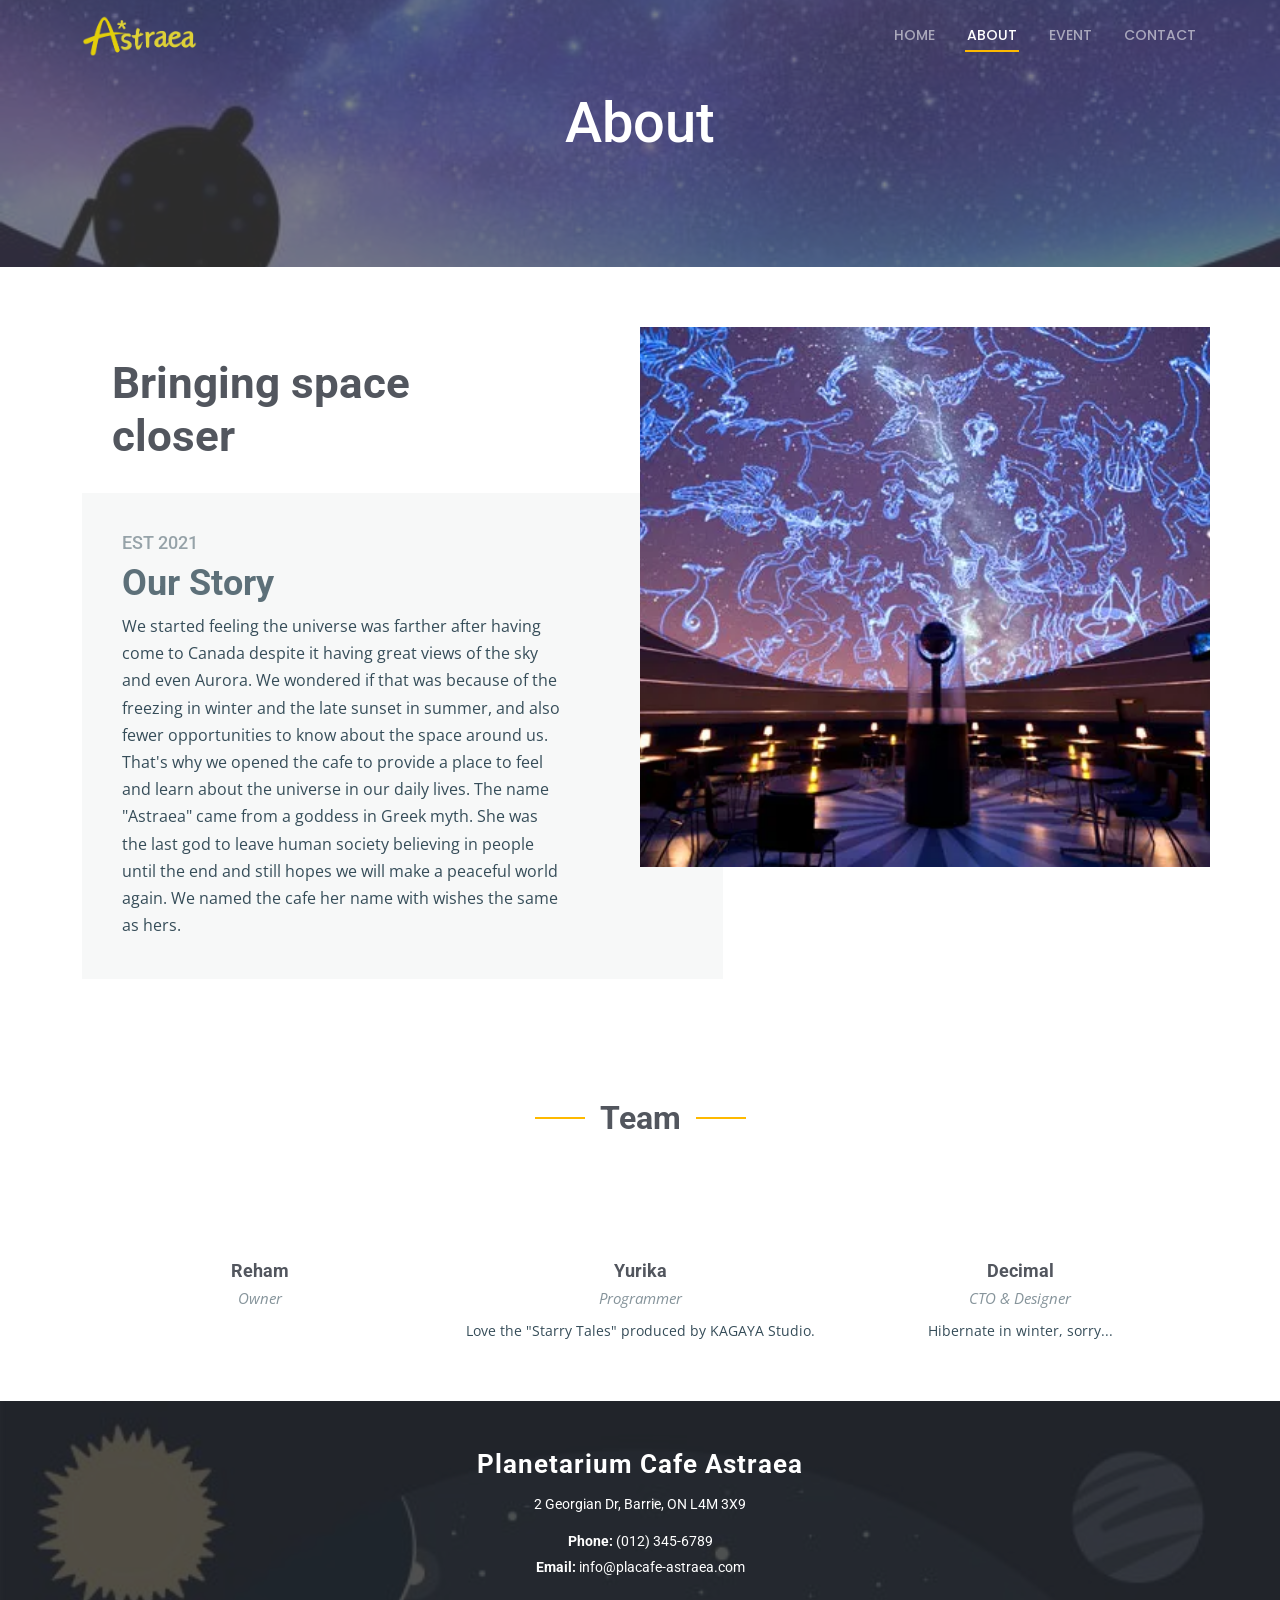
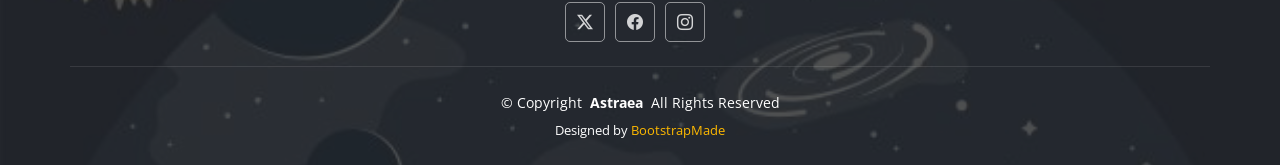
==== about.html @ 8d592ed2 "changed page structure" ====
<!DOCTYPE html>
<html lang="en">

<head>
  <meta charset="utf-8">
  <meta content="width=device-width, initial-scale=1.0" name="viewport">
  <title>About - UpConstruction Bootstrap Template</title>
  <meta content="Demo about page for Planetarium Cafe Astraea" name="description">
  <meta name="robots" content="noindex, nofollow">

  <!-- Favicons -->
  <link href="assets/img/favicon.png" rel="icon">
  <link href="assets/img/apple-touch-icon.png" rel="apple-touch-icon">

  <!-- Fonts -->
  <link href="https://fonts.googleapis.com" rel="preconnect">
  <link href="https://fonts.gstatic.com" rel="preconnect" crossorigin>
  <link
    href="https://fonts.googleapis.com/css2?family=Roboto:ital,wght@0,100;0,300;0,400;0,500;0,700;0,900;1,100;1,300;1,400;1,500;1,700;1,900&family=Open+Sans:ital,wght@0,300;0,400;0,500;0,600;0,700;0,800;1,300;1,400;1,500;1,600;1,700;1,800&family=Poppins:ital,wght@0,100;0,200;0,300;0,400;0,500;0,600;0,700;0,800;0,900;1,100;1,200;1,300;1,400;1,500;1,600;1,700;1,800;1,900&display=swap"
    rel="stylesheet">

  <!-- Vendor CSS Files -->
  <link href="assets/vendor/bootstrap/css/bootstrap.min.css" rel="stylesheet">
  <link href="assets/vendor/bootstrap-icons/bootstrap-icons.css" rel="stylesheet">
  <link href="assets/vendor/aos/aos.css" rel="stylesheet">
  <link href="assets/vendor/fontawesome-free/css/all.min.css" rel="stylesheet">
  <link href="assets/vendor/glightbox/css/glightbox.min.css" rel="stylesheet">
  <link href="assets/vendor/swiper/swiper-bundle.min.css" rel="stylesheet">

  <!-- Main CSS File -->
  <link href="assets/css/main.css" rel="stylesheet">

  <!-- =======================================================
  * Template Name: UpConstruction
  * Template URL: https://bootstrapmade.com/upconstruction-bootstrap-construction-website-template/
  * Updated: Jun 29 2024 with Bootstrap v5.3.3
  * Author: BootstrapMade.com
  * License: https://bootstrapmade.com/license/
  ======================================================== -->
</head>

<body class="about-page">

  <header id="header" class="header d-flex align-items-center fixed-top">
    <div class="container-fluid container-xl position-relative d-flex align-items-center justify-content-between">

      <a href="index.html" class="logo d-flex align-items-center">
        <img src="assets/img/logo-yellow.png" alt="logo">
      </a>

      <nav id="navmenu" class="navmenu">
        <ul>
          <li><a href="index.html">Home</a></li>
          <li><a href="about.html" class="active">About</a></li>
          <li><a href="event.html">Event</a></li>
          <li><a href="contact.html">Contact</a></li>
        </ul>
        <i class="mobile-nav-toggle d-xl-none bi bi-list"></i>
      </nav>

    </div>
  </header>

  <main class="main">

    <!-- Page Title -->
    <div class="page-title dark-background">
      <div class="container position-relative">
        <h1>About</h1>
      </div>
    </div><!-- End Page Title -->

    <!-- About Section -->
    <section id="about" class="about section">

      <div class="container">
        <div class="row position-relative">

          <div class="col-lg-6 about-img" data-aos="zoom-out" data-aos-delay="200"><img src="assets/img/about.png">
          </div>

          <div class="col-lg-7" data-aos="fade-up" data-aos-delay="100">
            <h2 class="inner-title ml-2">Bringing space closer</h2>
            <div class="our-story">
              <h4>Est 2021</h4>
              <h3>Our Story</h3>
              <p>We started feeling the universe was farther after having come to Canada despite it having great views
                of the sky and even Aurora. We wondered if that was because of the freezing in winter and the late
                sunset in summer, and also fewer opportunities to know about the space around us. That's why we opened
                the cafe to provide a place to feel and learn about the universe in our daily lives. The name "Astraea"
                came from a goddess in Greek myth. She was the last god to leave human society believing in people until
                the end and still hopes we will make a peaceful world again. We named the cafe her name with wishes the
                same as hers.</p>
            </div>
          </div>
        </div>
      </div>
    </section><!-- /About Section -->

    <!-- Team Section -->
    <section id="team" class="team section">

      <!-- Section Title -->
      <div class="container section-title" data-aos="fade-up">
        <h2>Team</h2>
      </div><!-- End Section Title -->

      <div class="container">

        <div class="row gy-5">

          <div class="col-lg-4 col-md-6 member" data-aos="fade-up" data-aos-delay="100">
            <div class="member-img">
              <img src="assets/img/team/member1.jpg" class="img-fluid" alt="">
              <div class="social">
                <a href="#"><i class="bi bi-twitter-x"></i></a>
                <a href="#"><i class="bi bi-facebook"></i></a>
                <a href="#"><i class="bi bi-instagram"></i></a>
                <a href="#"><i class="bi bi-linkedin"></i></a>
              </div>
            </div>
            <div class="member-info text-center">
              <h4>Reham</h4>
              <span>Owner</span>
              <p></p>
            </div>
          </div><!-- End Team Member -->

          <div class="col-lg-4 col-md-6 member" data-aos="fade-up" data-aos-delay="200">
            <div class="member-img">
              <img src="assets/img/team/member2.png" class="img-fluid" alt="">
              <div class="social">
                <a href="#"><i class="bi bi-twitter-x"></i></a>
                <a href="#"><i class="bi bi-facebook"></i></a>
                <a href="#"><i class="bi bi-instagram"></i></a>
                <a href="#"><i class="bi bi-linkedin"></i></a>
              </div>
            </div>
            <div class="member-info text-center">
              <h4>Yurika</h4>
              <span>Programmer</span>
              <p>Love the "Starry Tales" produced by KAGAYA Studio.</p>
            </div>
          </div><!-- End Team Member -->

          <div class="col-lg-4 col-md-6 member" data-aos="fade-up" data-aos-delay="300">
            <div class="member-img">
              <img src="assets/img/team/member3.jpg" class="img-fluid" alt="">
              <div class="social">
                <a href="#"><i class="bi bi-twitter-x"></i></a>
                <a href="#"><i class="bi bi-facebook"></i></a>
                <a href="#"><i class="bi bi-instagram"></i></a>
                <a href="#"><i class="bi bi-linkedin"></i></a>
              </div>
            </div>
            <div class="member-info text-center">
              <h4>Decimal</h4>
              <span>CTO & Designer</span>
              <p>Hibernate in winter, sorry...</p>
            </div>
          </div><!-- End Team Member -->
        </div>

      </div>

    </section><!-- /Team Section -->

  </main>

  <footer id="footer" class="footer dark-background">

    <div class="container footer-top">
      <div class="gy-4">
        <div class="text-center footer-about">
          <a href="index.html" class="logo">
            <span class="sitename">Planetarium Cafe Astraea</span>
          </a>
          <div class="footer-contact pt-3">
            <p>2 Georgian Dr, Barrie, ON L4M 3X9</p>
            <p class="mt-3"><strong>Phone:</strong> <span>(012) 345-6789</span></p>
            <p><strong>Email:</strong> <span>info@placafe-astraea.com</span></p>
          </div>
          <div class="social-links d-flex justify-content-center mt-4">
            <a href="https://x.com/#" target="_blank"><i class="bi bi-twitter-x"></i></a>
            <a href="https://www.facebook.com/#" target="_blank"><i class="bi bi-facebook"></i></a>
            <a href="https://www.instagram.com//#" target="_blank"><i class="bi bi-instagram"></i></a>
          </div>
        </div>
      </div>
    </div>

    <div class="container copyright text-center mt-4">
      <p>© <span>Copyright</span> <strong class="px-1 sitename">Astraea</strong> <span>All Rights Reserved</span>
      </p>
      <div class="credits">
        <!-- All the links in the footer should remain intact. -->
        <!-- You can delete the links only if you've purchased the pro version. -->
        <!-- Licensing information: https://bootstrapmade.com/license/ -->
        <!-- Purchase the pro version with working PHP/AJAX contact form: [buy-url] -->
        Designed by <a href="https://bootstrapmade.com/">BootstrapMade</a>
      </div>
    </div>

  </footer>
  <!-- Scroll Top -->
  <a href="#" id="scroll-top" class="scroll-top d-flex align-items-center justify-content-center"><i
      class="bi bi-arrow-up-short"></i></a>

  <!-- Preloader -->
  <div id="preloader"></div>

  <!-- Vendor JS Files -->
  <script src="assets/vendor/bootstrap/js/bootstrap.bundle.min.js"></script>
  <script src="assets/vendor/php-email-form/validate.js"></script>
  <script src="assets/vendor/aos/aos.js"></script>
  <script src="assets/vendor/glightbox/js/glightbox.min.js"></script>
  <script src="assets/vendor/imagesloaded/imagesloaded.pkgd.min.js"></script>
  <script src="assets/vendor/isotope-layout/isotope.pkgd.min.js"></script>
  <script src="assets/vendor/swiper/swiper-bundle.min.js"></script>
  <script src="assets/vendor/purecounter/purecounter_vanilla.js"></script>

  <!-- Main JS File -->
  <script src="assets/js/main.js"></script>

</body>

</html>
---- assets/css/main.css ----
/**
* Template Name: UpConstruction
* Template URL: https://bootstrapmade.com/upconstruction-bootstrap-construction-website-template/
* Updated: Jun 29 2024 with Bootstrap v5.3.3
* Author: BootstrapMade.com
* License: https://bootstrapmade.com/license/
*/

/*--------------------------------------------------------------
# Font & Color Variables
# Help: https://bootstrapmade.com/color-system/
--------------------------------------------------------------*/
/* Fonts */
:root {
  --default-font: "Open Sans", system-ui, -apple-system, "Segoe UI", Roboto, "Helvetica Neue", Arial, "Noto Sans", "Liberation Sans", sans-serif, "Apple Color Emoji", "Segoe UI Emoji", "Segoe UI Symbol", "Noto Color Emoji";
  --heading-font: "Roboto", sans-serif;
  --nav-font: "Poppins", sans-serif;
}

/* Global Colors - The following color variables are used throughout the website. Updating them here will change the color scheme of the entire website */
:root {
  /* --background-color: #ffffff; */
  /* Background color for the entire website, including individual sections */
  --default-color: #364d59;
  /* Default color used for the majority of the text content across the entire website */
  --heading-color: #52565e;
  /* Color for headings, subheadings and title throughout the website */
  --accent-color: #feb900;
  /* Accent color that represents your brand on the website. It's used for buttons, links, and other elements that need to stand out */
  --surface-color: #ffffff;
  /* The surface color is used as a background of boxed elements within sections, such as cards, icon boxes, or other elements that require a visual separation from the global background. */
  --contrast-color: #ffffff;
  /* Contrast color for text, ensuring readability against backgrounds of accent, heading, or default colors. */
}

/* Nav Menu Colors - The following color variables are used specifically for the navigation menu. They are separate from the global colors to allow for more customization options */
:root {
  --nav-color: rgba(255, 255, 255, 0.55);
  /* The default color of the main navmenu links */
  --nav-hover-color: #ffffff;
  /* Applied to main navmenu links when they are hovered over or active */
  --nav-mobile-background-color: #ffffff;
  /* Used as the background color for mobile navigation menu */
  --nav-dropdown-background-color: #ffffff;
  /* Used as the background color for dropdown items that appear when hovering over primary navigation items */
  --nav-dropdown-color: #212529;
  /* Used for navigation links of the dropdown items in the navigation menu. */
  --nav-dropdown-hover-color: #feb900;
  /* Similar to --nav-hover-color, this color is applied to dropdown navigation links when they are hovered over. */
}

/* Color Presets - These classes override global colors when applied to any section or element, providing reuse of the sam color scheme. */

.light-background {
  --background-color: #f4f7f6;
  --surface-color: #ffffff;
}

.dark-background {
  --background-color: #252525;
  /* --background-color: #060606; */
  --default-color: #ffffff;
  --heading-color: #ffffff;
  --surface-color: #252525;
  --contrast-color: #ffffff;
}

/* Smooth scroll */
:root {
  scroll-behavior: smooth;
}

/*--------------------------------------------------------------
# General Styling & Shared Classes
--------------------------------------------------------------*/
body {
  color: var(--default-color);
  background-color: var(--background-color);
  font-family: var(--default-font);
}

a {
  color: var(--accent-color);
  text-decoration: none;
  transition: 0.3s;
}

a:hover {
  color: color-mix(in srgb, var(--accent-color), transparent 25%);
}

h1,
h2,
h3,
h4,
h5,
h6 {
  color: var(--heading-color);
  font-family: var(--heading-font);
}

/* PHP Email Form Messages
------------------------------*/
.php-email-form .error-message {
  display: none;
  background: #df1529;
  color: #ffffff;
  text-align: left;
  padding: 15px;
  margin-bottom: 24px;
  font-weight: 600;
}

.php-email-form .sent-message {
  display: none;
  color: #ffffff;
  background: #059652;
  text-align: center;
  padding: 15px;
  margin-bottom: 24px;
  font-weight: 600;
}

.php-email-form .loading {
  display: none;
  background: var(--surface-color);
  text-align: center;
  padding: 15px;
  margin-bottom: 24px;
}

.php-email-form .loading:before {
  content: "";
  display: inline-block;
  border-radius: 50%;
  width: 24px;
  height: 24px;
  margin: 0 10px -6px 0;
  border: 3px solid var(--accent-color);
  border-top-color: var(--surface-color);
  animation: php-email-form-loading 1s linear infinite;
}

@keyframes php-email-form-loading {
  0% {
    transform: rotate(0deg);
  }

  100% {
    transform: rotate(360deg);
  }
}

/*--------------------------------------------------------------
# Global Header
--------------------------------------------------------------*/
.header {
  --background-color: rgba(255, 255, 255, 0);
  --default-color: #ffffff;
  --heading-color: #ffffff;
  color: var(--default-color);
  background-color: var(--background-color);
  padding: 10px 0;
  transition: all 0.5s;
  z-index: 997;
}

.header .logo img {
  max-height: 42px;
  margin-right: 8px;
}

.scrolled .header {
  box-shadow: 0px 0 18px rgba(0, 0, 0, 0.1);
}

/* Global Header on Scroll
------------------------------*/
.scrolled .header .logo {}

.scrolled .header {
  --background-color: rgba(255, 255, 255, 0.95);
  --heading-color: #3c3c3c;
  --nav-color: #3c3c3c;
  --nav-hover-color: #3c3c3c;
}
/*--------------------------------------------------------------
# Navigation Menu
--------------------------------------------------------------*/
/* Desktop Navigation */
@media (min-width: 1200px) {
  .navmenu {
    padding: 0;
  }

  .navmenu ul {
    margin: 0;
    padding: 0;
    display: flex;
    list-style: none;
    align-items: center;
  }

  .navmenu li {
    position: relative;
  }

  .navmenu>ul>li {
    white-space: nowrap;
    padding: 15px 14px;
  }

  .navmenu>ul>li:last-child {
    padding-right: 0;
  }

  .navmenu a,
  .navmenu a:focus {
    color: var(--nav-color);
    font-size: 14px;
    padding: 0 2px;
    font-family: var(--nav-font);
    font-weight: 500;
    display: flex;
    align-items: center;
    justify-content: space-between;
    white-space: nowrap;
    transition: 0.3s;
    position: relative;
    text-transform: uppercase;
  }

  .navmenu a i,
  .navmenu a:focus i {
    font-size: 12px;
    line-height: 0;
    margin-left: 5px;
    transition: 0.3s;
  }

  .navmenu>ul>li>a:before {
    content: "";
    position: absolute;
    height: 2px;
    bottom: -6px;
    left: 0;
    background-color: var(--accent-color);
    visibility: hidden;
    width: 0px;
    transition: all 0.3s ease-in-out 0s;
  }

  .navmenu a:hover:before,
  .navmenu li:hover>a:before,
  .navmenu .active:before {
    visibility: visible;
    width: 100%;
  }

  .navmenu li:hover>a,
  .navmenu .active,
  .navmenu .active:focus {
    color: var(--nav-hover-color);
  }

}

/* Mobile Navigation */
@media (max-width: 1199px) {
  .mobile-nav-toggle {
    color: var(--nav-color);
    font-size: 28px;
    line-height: 0;
    margin-right: 10px;
    cursor: pointer;
    transition: color 0.3s;
  }

  .navmenu {
    padding: 0;
    z-index: 9997;
  }

  .navmenu ul {
    display: none;
    position: absolute;
    inset: 60px 20px 20px 20px;
    padding: 10px 0;
    margin: 0;
    border-radius: 6px;
    background-color: var(--nav-mobile-background-color);
    border: 1px solid color-mix(in srgb, var(--default-color), transparent 90%);
    box-shadow: none;
    overflow-y: auto;
    transition: 0.3s;
    z-index: 9998;
  }

  .navmenu a,
  .navmenu a:focus {
    color: var(--nav-dropdown-color);
    padding: 10px 20px;
    font-family: var(--nav-font);
    font-size: 17px;
    font-weight: 500;
    display: flex;
    align-items: center;
    justify-content: space-between;
    white-space: nowrap;
    transition: 0.3s;
  }

  .navmenu a i,
  .navmenu a:focus i {
    font-size: 12px;
    line-height: 0;
    margin-left: 5px;
    width: 30px;
    height: 30px;
    display: flex;
    align-items: center;
    justify-content: center;
    border-radius: 50%;
    transition: 0.3s;
    background-color: color-mix(in srgb, var(--accent-color), transparent 90%);
  }

  .navmenu a i:hover,
  .navmenu a:focus i:hover {
    background-color: var(--accent-color);
    color: var(--contrast-color);
  }

  .navmenu a:hover,
  .navmenu .active,
  .navmenu .active:focus {
    color: var(--nav-dropdown-hover-color);
  }

  .navmenu .active i,
  .navmenu .active:focus i {
    background-color: var(--accent-color);
    color: var(--contrast-color);
    transform: rotate(180deg);
  }

  .mobile-nav-active {
    overflow: hidden;
  }

  .mobile-nav-active .mobile-nav-toggle {
    color: #fff;
    position: absolute;
    font-size: 32px;
    top: 15px;
    right: 15px;
    margin-right: 0;
    z-index: 9999;
  }

  .mobile-nav-active .navmenu {
    position: fixed;
    overflow: hidden;
    inset: 0;
    background: rgba(33, 37, 41, 0.8);
    transition: 0.3s;
  }

  .mobile-nav-active .navmenu>ul {
    display: block;
  }
}

/*--------------------------------------------------------------
# Global Footer
--------------------------------------------------------------*/
.footer {
  color: var(--default-color);
  background-color: var(--background-color);
  background: url("../img/footer-bg.jpg") top center no-repeat;
  background-size: cover;
  font-size: 14px;
  position: relative;
}

.footer .container {
  position: relative;
}

.footer:before {
  content: "";
  background: color-mix(in srgb, var(--background-color), transparent 20%);
  position: absolute;
  inset: 0;
}

.footer .footer-top {
  padding-top: 50px;
}

.footer .footer-about .logo {
  line-height: 1;
  margin-bottom: 25px;
}

.footer .footer-about .logo img {
  max-height: 40px;
  margin-right: 6px;
}

.footer .footer-about .logo span {
  color: var(--heading-color);
  font-family: var(--heading-font);
  font-size: 26px;
  font-weight: 700;
  letter-spacing: 1px;
}

.footer .footer-about p {
  font-size: 14px;
  font-family: var(--heading-font);
}

.footer .social-links a {
  display: flex;
  align-items: center;
  justify-content: center;
  width: 40px;
  height: 40px;
  border-radius: 5px;
  border: 1px solid color-mix(in srgb, var(--default-color), transparent 50%);
  font-size: 16px;
  color: color-mix(in srgb, var(--default-color), transparent 20%);
  margin-right: 10px;
  transition: 0.3s;
}

.footer .social-links a:hover {
  color: var(--accent-color);
  border-color: var(--accent-color);
}

.footer h4 {
  font-size: 16px;
  font-weight: bold;
  position: relative;
  padding-bottom: 12px;
}

.footer .footer-links {
  margin-bottom: 30px;
}

.footer .footer-links ul {
  list-style: none;
  padding: 0;
  margin: 0;
}

.footer .footer-links ul i {
  padding-right: 2px;
  font-size: 12px;
  line-height: 0;
}

.footer .footer-links ul li {
  padding: 10px 0;
  display: flex;
  align-items: center;
}

.footer .footer-links ul li:first-child {
  padding-top: 0;
}

.footer .footer-links ul a {
  color: color-mix(in srgb, var(--default-color), transparent 30%);
  display: inline-block;
  line-height: 1;
}

.footer .footer-links ul a:hover {
  color: var(--accent-color);
}

.footer .footer-contact p {
  margin-bottom: 5px;
}

.footer .copyright {
  padding-top: 25px;
  padding-bottom: 25px;
  border-top: 1px solid color-mix(in srgb, var(--default-color), transparent 90%);
}

.footer .copyright p {
  margin-bottom: 0;
}

.footer .credits {
  margin-top: 8px;
  font-size: 13px;
}

/*--------------------------------------------------------------
# Preloader
--------------------------------------------------------------*/
#preloader {
  position: fixed;
  inset: 0;
  z-index: 999999;
  overflow: hidden;
  background: var(--background-color);
  transition: all 0.6s ease-out;
}

#preloader:before {
  content: "";
  position: fixed;
  top: calc(50% - 30px);
  left: calc(50% - 30px);
  border: 6px solid #ffffff;
  border-color: var(--accent-color) transparent var(--accent-color) transparent;
  border-radius: 50%;
  width: 60px;
  height: 60px;
  animation: animate-preloader 1.5s linear infinite;
}

@keyframes animate-preloader {
  0% {
    transform: rotate(0deg);
  }

  100% {
    transform: rotate(360deg);
  }
}

/*--------------------------------------------------------------
# Scroll Top Button
--------------------------------------------------------------*/
.scroll-top {
  position: fixed;
  visibility: hidden;
  opacity: 0;
  right: 15px;
  bottom: 15px;
  z-index: 99999;
  background-color: var(--accent-color);
  width: 40px;
  height: 40px;
  border-radius: 4px;
  transition: all 0.4s;
}

.scroll-top i {
  font-size: 24px;
  color: var(--default-color);
  line-height: 0;
}

.scroll-top:hover {
  background-color: color-mix(in srgb, var(--accent-color), transparent 20%);
  color: var(--contrast-color);
}

.scroll-top.active {
  visibility: visible;
  opacity: 1;
}

/*--------------------------------------------------------------
# Disable aos animation delay on mobile devices
--------------------------------------------------------------*/
@media screen and (max-width: 768px) {
  [data-aos-delay] {
    transition-delay: 0 !important;
  }
}

/*--------------------------------------------------------------
# Global Page Titles & Breadcrumbs
--------------------------------------------------------------*/
.page-title {
  background-image: url(../img/page-title.jpeg);
  background-size: cover;
  background-position: center;
  background-repeat: no-repeat;
  padding: 90px 0 100px 0;
  text-align: center;
  position: relative;
  opacity: .9;
}

.page-title:before {
  content: "";
  background-color: color-mix(in srgb, var(--background-color), transparent 40%);
  position: absolute;
  inset: 0;
}

.page-title h1 {
  color: #fff;
  font-size: 56px;
  font-weight: 500;
  margin-bottom: 10px;
}

.page-title .breadcrumbs ol {
  display: flex;
  flex-wrap: wrap;
  list-style: none;
  justify-content: center;
  padding: 0;
  margin: 0;
  font-size: 16px;
  font-weight: 500;
}

.page-title .breadcrumbs ol li+li {
  padding-left: 10px;
}

.page-title .breadcrumbs ol li+li::before {
  content: "/";
  display: inline-block;
  padding-right: 10px;
  color: color-mix(in srgb, var(--default-color), transparent 20%);
}

/*--------------------------------------------------------------
# Global Sections
--------------------------------------------------------------*/
section,
.section {
  color: var(--default-color);
  background-color: var(--background-color);
  padding: 60px 0;
  scroll-margin-top: 92px;
  overflow: clip;
}

@media (max-width: 1199px) {

  section,
  .section {
    scroll-margin-top: 76px;
  }
}

/*--------------------------------------------------------------
# Global Section Titles
--------------------------------------------------------------*/
.section-title {
  text-align: center;
  padding-bottom: 60px;
  position: relative;
}

.section-title h2 {
  font-size: 32px;
  font-weight: 700;
  position: relative;
}

.section-title h2:before,
.section-title h2:after {
  content: "";
  width: 50px;
  height: 2px;
  background: var(--accent-color);
  display: inline-block;
}

.section-title h2:before {
  margin: 0 15px 10px 0;
}

.section-title h2:after {
  margin: 0 0 10px 15px;
}

.section-title p {
  margin-bottom: 0;
}

/*--------------------------------------------------------------
# Hero Section
--------------------------------------------------------------*/
.hero {
  width: 100%;
  min-height: 100vh;
  position: relative;
  padding: 0;
  display: flex;
  align-items: center;
  justify-content: center;
  overflow: hidden;
}

.hero .info {
  position: relative;
  inset: 0;
  z-index: 3;
  padding: 140px 0 60px 0;
}

@media (max-width: 768px),
(max-height: 480px) {
  .hero .info {
    padding: 100px 50px 60px 50px;
  }
}

.hero .info h2 {
  margin-bottom: 30px;
  padding-bottom: 30px;
  font-size: 56px;
  font-weight: 700;
  position: relative;
}

@media (max-width: 768px) {
  .hero .info h2 {
    font-size: 36px;
  }
}

.hero .info p {
  color: color-mix(in srgb, var(--default-color), transparent 20%);
  font-size: 18px;
}

.hero .info .btn-get-started {
  color: var(--contrast-color);
  font-family: var(--heading-font);
  font-weight: 500;
  font-size: 16px;
  letter-spacing: 1px;
  display: inline-block;
  padding: 12px 40px;
  border-radius: 50px;
  transition: 0.5s;
  margin: 10px;
  border: 2px solid var(--accent-color);
}

.hero .info .btn-get-started:hover {
  background: var(--accent-color);
}

.hero .carousel {
  inset: 0;
  position: absolute;
  overflow: hidden;
}

.hero .carousel-item {
  position: absolute;
  inset: 0;
  background-size: cover;
  background-position: center;
  background-repeat: no-repeat;
  overflow: hidden;
  transition-duration: 0.4s;
}

.hero .carousel-item img {
  position: absolute;
  inset: 0;
  display: block;
  width: 100%;
  height: 100%;
  object-fit: cover;
  z-index: 1;
}

.hero .carousel-item video {
  position: absolute;
  inset: 0;
  display: block;
  top: 50%;
  left: 50%;
  transform: translateX(-50%) translateY(-50%);
  min-width: 100%;
  min-height: 100%;
  z-index: 1;
}
.hero .carousel-item::before {
  content: "";
  background-color: color-mix(in srgb, var(--background-color), transparent 30%);
  position: absolute;
  inset: 0;
  z-index: 2;
}

.hero .carousel-control-prev {
  justify-content: start;
}

@media (min-width: 640px) {
  .hero .carousel-control-prev {
    padding-left: 15px;
  }
}

.hero .carousel-control-next {
  justify-content: end;
}

@media (min-width: 640px) {
  .hero .carousel-control-next {
    padding-right: 15px;
  }
}

.hero .carousel-control-next-icon,
.hero .carousel-control-prev-icon {
  background: none;
  font-size: 26px;
  line-height: 0;
  background: color-mix(in srgb, var(--default-color), transparent 80%);
  color: color-mix(in srgb, var(--default-color), transparent 40%);
  border-radius: 50px;
  width: 54px;
  height: 54px;
  display: flex;
  align-items: center;
  justify-content: center;
}

.hero .carousel-control-prev,
.hero .carousel-control-next {
  z-index: 3;
  transition: 0.3s;
}

.hero .carousel-control-prev:focus,
.hero .carousel-control-next:focus {
  opacity: 0.5;
}

.hero .carousel-control-prev:hover,
.hero .carousel-control-next:hover {
  opacity: 0.9;
}

/*--------------------------------------------------------------
# Get Started Section
--------------------------------------------------------------*/
.get-started .content {
  padding: 30px 0;
}

.get-started .content h3 {
  font-size: 36px;
  font-weight: 600;
  margin-bottom: 25px;
  padding-bottom: 25px;
  position: relative;
}

.get-started .content h3:after {
  content: "";
  position: absolute;
  display: block;
  width: 60px;
  height: 4px;
  background: var(--accent-color);
  left: 0;
  bottom: 0;
}

.get-started .content p {
  font-size: 14px;
}

.get-started .php-email-form {
  background: color-mix(in srgb, var(--default-color), transparent 97%);
  padding: 30px;
  height: 100%;
}

@media (max-width: 575px) {
  .get-started .php-email-form {
    padding: 20px;
  }
}

.get-started .php-email-form h3 {
  font-size: 14px;
  font-weight: 700;
  text-transform: uppercase;
  letter-spacing: 1px;
}

.get-started .php-email-form p {
  font-size: 14px;
  margin-bottom: 20px;
}

.get-started .php-email-form input[type=text],
.get-started .php-email-form input[type=email],
.get-started .php-email-form textarea {
  font-size: 14px;
  padding: 10px 15px;
  box-shadow: none;
  border-radius: 0;
  color: var(--default-color);
  background-color: color-mix(in srgb, var(--background-color), transparent 20%);
  border-color: color-mix(in srgb, var(--default-color), transparent 80%);
}

.get-started .php-email-form input[type=text]:focus,
.get-started .php-email-form input[type=email]:focus,
.get-started .php-email-form textarea:focus {
  border-color: var(--accent-color);
}

.get-started .php-email-form input[type=text]::placeholder,
.get-started .php-email-form input[type=email]::placeholder,
.get-started .php-email-form textarea::placeholder {
  color: color-mix(in srgb, var(--default-color), transparent 70%);
}

.get-started .php-email-form button[type=submit] {
  color: var(--contrast-color);
  background: var(--accent-color);
  border: 0;
  padding: 10px 30px;
  transition: 0.4s;
  border-radius: 4px;
}

.get-started .php-email-form button[type=submit]:hover {
  background: color-mix(in srgb, var(--accent-color), transparent 20%);
}

/*--------------------------------------------------------------
# What's new Section
--------------------------------------------------------------*/
.news .card li a:hover {
  text-decoration: underline;
}

/*--------------------------------------------------------------
# Services Section
--------------------------------------------------------------*/
.services .service-item {
  background-color: var(--surface-color);
  padding: 40px;
  box-shadow: 0px 0 30px rgba(0, 0, 0, 0.1);
  height: 100%;
}

.services .service-item .icon {
  width: 48px;
  height: 48px;
  position: relative;
  margin-bottom: 50px;
}

.services .service-item .icon i {
  color: var(--heading-color);
  font-size: 56px;
  transition: ease-in-out 0.3s;
  z-index: 2;
  position: relative;
}

.services .service-item .icon:before {
  position: absolute;
  content: "";
  height: 100%;
  width: 100%;
  background: color-mix(in srgb, var(--heading-color), transparent 95%);
  border-radius: 50px;
  z-index: 1;
  top: 10px;
  right: -20px;
  transition: 0.3s;
}

.services .service-item h3 {
  color: color-mix(in srgb, var(--heading-color), transparent 20%);
  font-weight: 700;
  margin: 0 0 20px 0;
  padding-bottom: 8px;
  font-size: 22px;
  position: relative;
  display: inline-block;
  border-bottom: 4px solid color-mix(in srgb, var(--heading-color), transparent 90%);
  transition: 0.3s;
}

.services .service-item p {
  line-height: 24px;
  font-size: 14px;
  margin-bottom: 0;
}

.services .service-item .readmore {
  margin-top: 15px;
  display: inline-block;
  color: color-mix(in srgb, var(--default-color), transparent 30%);
}

.services .service-item:hover .icon i {
  color: var(--heading-color);
}

.services .service-item:hover .icon:before {
  background: var(--accent-color);
}

.services .service-item:hover h3 {
  border-color: var(--accent-color);
  color: var(--heading-color);
}

.services .service-item:hover .readmore {
  color: var(--accent-color);
}

/*--------------------------------------------------------------
# Features Section
--------------------------------------------------------------*/
.features .nav-tabs {
  border: 0;
}

.features .nav-link {
  color: var(--heading-color);
  padding: 15px 0;
  transition: 0.3s;
  border-radius: 0;
  display: flex;
  align-items: center;
  justify-content: center;
  cursor: pointer;
  height: 100%;
  border: 0;
  border-bottom: 4px solid color-mix(in srgb, var(--default-color), transparent 90%);
}

.features .nav-link i {
  padding-right: 15px;
  font-size: 48px;
}

.features .nav-link h4 {
  font-size: 18px;
  font-weight: 600;
  margin: 0;
}

@media (max-width: 575px) {
  .features .nav-link h4 {
    font-size: 16px;
  }
}

.features .nav-link:hover {
  color: var(--accent-color);
  border-color: color-mix(in srgb, var(--default-color), transparent 80%);
}

.features .nav-link.active {
  background-color: var(--background-color);
  color: var(--accent-color);
  border-color: var(--accent-color);
}

.features .tab-content {
  margin-top: 30px;
}

.features .tab-pane h3 {
  color: var(--heading-color);
  font-weight: 700;
  font-size: 32px;
  position: relative;
  margin-bottom: 20px;
  padding-bottom: 20px;
}

.features .tab-pane h3:after {
  content: "";
  position: absolute;
  display: block;
  width: 60px;
  height: 3px;
  background: var(--accent-color);
  left: 0;
  bottom: 0;
}

.features .tab-pane ul {
  list-style: none;
  padding: 0;
}

.features .tab-pane ul li {
  padding-top: 10px;
}

.features .tab-pane ul i {
  font-size: 20px;
  padding-right: 4px;
  color: var(--accent-color);
}

.features .tab-pane p:last-child {
  margin-bottom: 0;
}

/*--------------------------------------------------------------
# products Section
--------------------------------------------------------------*/
.products .portfolio-filters {
  padding: 0;
  margin: 0 auto 20px auto;
  list-style: none;
  text-align: center;
}

.products .portfolio-filters li {
  cursor: pointer;
  display: inline-block;
  padding: 0;
  font-size: 18px;
  font-weight: 500;
  margin: 0 10px;
  line-height: 1;
  margin-bottom: 5px;
  transition: all 0.3s ease-in-out;
}

.products .portfolio-filters li:hover,
.products .portfolio-filters li.filter-active {
  color: var(--accent-color);
}

.products .portfolio-filters li:first-child {
  margin-left: 0;
}

.products .portfolio-filters li:last-child {
  margin-right: 0;
}

@media (max-width: 575px) {
  .products .portfolio-filters li {
    font-size: 14px;
    margin: 0 5px;
  }
}

.products .portfolio-content {
  position: relative;
  overflow: hidden;
}

.products .portfolio-content img {
  transition: 0.3s;
  border: #52565e 1px solid;
}

.products .portfolio-content .portfolio-info {
  opacity: 0;
  position: absolute;
  inset: 0;
  z-index: 3;
  transition: all ease-in-out 0.3s;
  background: rgba(0, 0, 0, 0.6);
  padding: 15px;
}

.products .portfolio-content .portfolio-info h4 {
  font-size: 14px;
  padding: 5px 10px;
  font-weight: 400;
  color: #ffffff;
  display: inline-block;
  background-color: var(--accent-color);
}

.products .portfolio-content .portfolio-info p {
  position: absolute;
  bottom: 10px;
  text-align: center;
  display: inline-block;
  left: 0;
  right: 0;
  font-size: 16px;
  font-weight: 600;
  color: rgba(255, 255, 255, 0.8);
}

.products .portfolio-content .portfolio-info .preview-link {
  position: absolute;
  top: 50%;
  left: 50%;
  transform: translate(-50%, -50%);
  font-size: 26px;
  color: #fff;
  transition: 0.3s;
  line-height: 1.2;
}

.products .portfolio-content:hover .portfolio-info {
  opacity: 1;
}

.products .portfolio-content:hover img {
  transform: scale(1.1);
}

/*--------------------------------------------------------------
# Testimonials Section
--------------------------------------------------------------*/
.testimonials .testimonial-wrap {
  padding-left: 50px;
}

.testimonials .testimonials-carousel,
.testimonials .testimonials-slider {
  overflow: hidden;
}

.testimonials .testimonial-item {
  background-color: var(--surface-color);
  box-shadow: 0px 2px 15px rgba(0, 0, 0, 0.1);
  box-sizing: content-box;
  padding: 30px 30px 30px 60px;
  margin: 30px 15px;
  min-height: 200px;
  position: relative;
}

.testimonials .testimonial-item .testimonial-img {
  width: 90px;
  border-radius: 10px;
  border: 6px solid var(--background-color);
  position: absolute;
  left: -45px;
}

.testimonials .testimonial-item h3 {
  font-size: 18px;
  font-weight: bold;
  margin: 10px 0 5px 0;
}

.testimonials .testimonial-item h4 {
  color: color-mix(in srgb, var(--default-color), transparent 50%);
  font-size: 14px;
  margin: 0;
}

.testimonials .testimonial-item .stars {
  margin: 10px 0;
}

.testimonials .testimonial-item .stars i {
  color: #ffc107;
  margin: 0 1px;
}

.testimonials .testimonial-item .quote-icon-left,
.testimonials .testimonial-item .quote-icon-right {
  color: color-mix(in srgb, var(--accent-color), transparent 60%);
  font-size: 26px;
  line-height: 0;
}

.testimonials .testimonial-item .quote-icon-left {
  display: inline-block;
  left: -5px;
  position: relative;
}

.testimonials .testimonial-item .quote-icon-right {
  display: inline-block;
  right: -5px;
  position: relative;
  top: 10px;
  transform: scale(-1, -1);
}

.testimonials .testimonial-item p {
  font-style: italic;
  margin: 15px auto 15px auto;
}

.testimonials .swiper-wrapper {
  height: auto;
}

.testimonials .swiper-pagination {
  margin-top: 20px;
  position: relative;
}

.testimonials .swiper-pagination .swiper-pagination-bullet {
  width: 12px;
  height: 12px;
  background-color: var(--background-color);
  opacity: 1;
  border: 1px solid var(--accent-color);
}

.testimonials .swiper-pagination .swiper-pagination-bullet-active {
  background-color: var(--accent-color);
}

@media (max-width: 767px) {
  .testimonials .testimonial-wrap {
    padding-left: 0;
  }

  .testimonials .testimonials-carousel,
  .testimonials .testimonials-slider {
    overflow: hidden;
  }

  .testimonials .testimonial-item {
    padding: 30px;
    margin: 15px;
  }

  .testimonials .testimonial-item .testimonial-img {
    position: static;
    left: auto;
  }
}

/*--------------------------------------------------------------
# Recent Blog Posts Section
--------------------------------------------------------------*/
.recent-blog-posts .post-item {
  background: var(--surface-color);
  box-shadow: 0px 2px 20px rgba(0, 0, 0, 0.1);
  transition: 0.3s;
}

.recent-blog-posts .post-item .post-img img {
  transition: 0.5s;
}

.recent-blog-posts .post-item .post-date {
  position: absolute;
  right: 0;
  bottom: 0;
  background-color: var(--accent-color);
  color: var(--contrast-color);
  text-transform: uppercase;
  font-size: 13px;
  padding: 6px 12px;
  font-weight: 500;
}

.recent-blog-posts .post-item .post-content {
  padding: 30px;
}

.recent-blog-posts .post-item .post-title {
  color: var(--heading-color);
  font-size: 20px;
  font-weight: 700;
  transition: 0.3s;
  margin-bottom: 15px;
}

.recent-blog-posts .post-item .meta i {
  font-size: 16px;
  color: var(--accent-color);
}

.recent-blog-posts .post-item .meta span {
  font-size: 15px;
  color: color-mix(in srgb, var(--default-color), transparent 50%);
}

.recent-blog-posts .post-item hr {
  color: color-mix(in srgb, var(--default-color), transparent 80%);
  margin: 20px 0;
}

.recent-blog-posts .post-item .readmore {
  display: flex;
  align-items: center;
  font-weight: 600;
  line-height: 1;
  transition: 0.3s;
  color: color-mix(in srgb, var(--default-color), transparent 40%);
}

.recent-blog-posts .post-item .readmore i {
  line-height: 0;
  margin-left: 6px;
  font-size: 16px;
}

.recent-blog-posts .post-item:hover .post-title,
.recent-blog-posts .post-item:hover .readmore {
  color: var(--accent-color);
}

.recent-blog-posts .post-item:hover .post-img img {
  transform: scale(1.1);
}

/*--------------------------------------------------------------
# About Section
--------------------------------------------------------------*/
.about .inner-title {
  font-size: 2.75rem;
  font-weight: 700;
  margin: 30px;
}

@media (min-width: 991px) {
  .about .inner-title {
    max-width: 65%;
  }
}

.about .our-story {
  padding: 40px;
  background-color: color-mix(in srgb, var(--default-color), transparent 96%);
}

@media (min-width: 991px) {
  .about .our-story {
    padding-right: 25%;
  }
}

.about .our-story h4 {
  text-transform: uppercase;
  font-size: 1.1rem;
  color: color-mix(in srgb, var(--default-color), transparent 50%);
}

.about .our-story h3 {
  font-size: 2.25rem;
  font-weight: 700;
  color: color-mix(in srgb, var(--default-color), transparent 20%);
}

.about .our-story p:last-child {
  margin-bottom: 0;
  line-height: 1.7em;
}

.about .about-img {
  min-height: 60vh;
  position: relative;
}

@media (min-width: 992px) {
  .about .about-img {
    position: absolute;
    top: 0;
    right: 0;
    /* min-height: 600px; */
  }
}

.about .about-img img {
  position: absolute;
  inset: 0;
  display: block;
  width: 100%;
  height: 100%;
  object-fit: cover;
  object-position: center;
  z-index: 1;
}

/*--------------------------------------------------------------
# Stats Counter Section
--------------------------------------------------------------*/
.stats-counter .stats-item {
  box-shadow: 0px 0 30px rgba(0, 0, 0, 0.1);
  padding: 30px;
}

.stats-counter .stats-item i {
  color: var(--accent-color);
  font-size: 42px;
  line-height: 0;
  margin-right: 20px;
}

.stats-counter .stats-item span {
  color: var(--heading-color);
  font-size: 36px;
  display: block;
  font-weight: 600;
}

.stats-counter .stats-item p {
  padding: 0;
  margin: 0;
  font-family: var(--heading-font);
  font-size: 16px;
}

/*--------------------------------------------------------------
# Alt Services 2 Section
--------------------------------------------------------------*/
.alt-services-2 .features-image {
  position: relative;
  min-height: 400px;
}

.alt-services-2 .features-image img {
  inset: 0;
  display: block;
  width: 100%;
  object-fit: cover;
  z-index: 1;
}

.alt-services-2 a:hover {
  text-decoration: underline;
}

.alt-services-2 .icon-box {
  margin-top: 30px;
}

.alt-services-2 .icon-box i {
  color: var(--accent-color);
  margin-right: 15px;
  font-size: 24px;
  line-height: 1.2;
}

.alt-services-2 .icon-box h4 {
  font-weight: 600;
  margin-bottom: 10px;
  font-size: 18px;
}

.alt-services-2 .icon-box p {
  line-height: 24px;
  font-size: 14px;
  margin-bottom: 0;
}

/*--------------------------------------------------------------
# Team Section
--------------------------------------------------------------*/
.team .member {
  position: relative;
}

.team .member .member-img {
  margin: 0 80px;
  border-radius: 50%;
  overflow: hidden;
  position: relative;
}

@media (max-width: 1024px) {
  .team .member .member-img {
    margin: 0 60px;
  }
}

.team .member .member-img img {
  position: relative;
  z-index: 1;
}

.team .member .member-img .social {
  position: absolute;
  inset: 0;
  background-color: rgba(0, 0, 0, 0.6);
  display: flex;
  justify-content: center;
  align-items: center;
  z-index: 2;
  padding-bottom: 20px;
  transition: 0.3s;
  visibility: hidden;
  opacity: 0;
}

.team .member .member-img .social a {
  transition: 0.3s;
  color: var(--contrast-color);
  font-size: 20px;
  margin: 0 8px;
}

.team .member .member-img .social a:hover {
  color: var(--accent-color);
}

.team .member .member-info {
  margin-top: 30px;
}

.team .member .member-info h4 {
  font-weight: 700;
  margin-bottom: 6px;
  font-size: 18px;
}

.team .member .member-info span {
  font-style: italic;
  display: block;
  font-size: 15px;
  color: color-mix(in srgb, var(--default-color), transparent 40%);
  margin-bottom: 10px;
}

.team .member .member-info p {
  margin-bottom: 0;
  font-size: 14px;
}

.team .member:hover .member-img .social {
  padding-bottom: 0;
  visibility: visible;
  opacity: 1;
}

/*--------------------------------------------------------------
# Features Cards Section
--------------------------------------------------------------*/
.features-cards h3 {
  font-size: 20px;
  font-weight: 700;
}

.features-cards p {
  font-size: 15px;
  color: color-mix(in srgb, var(--default-color), transparent 20%);
}

.features-cards ul li {
  display: flex;
  align-items: center;
  font-size: 14px;
  padding-top: 10px;
  color: color-mix(in srgb, var(--default-color), transparent 30%);
}

.features-cards ul li i {
  font-size: 16px;
  color: var(--accent-color);
  margin-right: 6px;
}

/*--------------------------------------------------------------
# Service Details Section
--------------------------------------------------------------*/
.service-details .services-list {
  background-color: var(--surface-color);
  padding: 10px 30px;
  border: 1px solid color-mix(in srgb, var(--default-color), transparent 90%);
  margin-bottom: 20px;
}

.service-details .services-list a {
  display: block;
  line-height: 1;
  padding: 8px 0 8px 15px;
  border-left: 3px solid color-mix(in srgb, var(--default-color), transparent 70%);
  margin: 20px 0;
  color: color-mix(in srgb, var(--default-color), transparent 20%);
  transition: 0.3s;
}

.service-details .services-list a.active {
  color: var(--heading-color);
  font-weight: 700;
  border-color: var(--accent-color);
}

.service-details .services-list a:hover {
  border-color: var(--accent-color);
}

.service-details .services-img {
  margin-bottom: 20px;
}

.service-details h3 {
  font-size: 26px;
  font-weight: 700;
}

.service-details h4 {
  font-size: 20px;
  font-weight: 700;
}

.service-details p {
  font-size: 15px;
}

.service-details ul {
  list-style: none;
  padding: 0;
  font-size: 15px;
}

.service-details ul li {
  padding: 5px 0;
  display: flex;
  align-items: center;
}

.service-details ul i {
  font-size: 20px;
  margin-right: 8px;
  color: var(--accent-color);
}

/*--------------------------------------------------------------
# Project Details Section
--------------------------------------------------------------*/
.project-details .portfolio-details-slider img {
  width: 100%;
}

.project-details .swiper-wrapper {
  height: auto;
}

.project-details .swiper-button-prev,
.project-details .swiper-button-next {
  width: 48px;
  height: 48px;
}

.project-details .swiper-button-prev:after,
.project-details .swiper-button-next:after {
  color: rgba(255, 255, 255, 0.8);
  background-color: rgba(0, 0, 0, 0.15);
  font-size: 24px;
  border-radius: 50%;
  width: 48px;
  height: 48px;
  display: flex;
  align-items: center;
  justify-content: center;
  transition: 0.3s;
}

.project-details .swiper-button-prev:hover:after,
.project-details .swiper-button-next:hover:after {
  background-color: rgba(0, 0, 0, 0.3);
}

@media (max-width: 575px) {

  .project-details .swiper-button-prev,
  .project-details .swiper-button-next {
    display: none;
  }
}

.project-details .swiper-pagination {
  margin-top: 20px;
  position: relative;
}

.project-details .swiper-pagination .swiper-pagination-bullet {
  width: 10px;
  height: 10px;
  background-color: color-mix(in srgb, var(--default-color), transparent 85%);
  opacity: 1;
}

.project-details .swiper-pagination .swiper-pagination-bullet-active {
  background-color: var(--accent-color);
}

.project-details .portfolio-info h3 {
  font-size: 22px;
  font-weight: 700;
  margin-bottom: 20px;
  padding-bottom: 20px;
  position: relative;
}

.project-details .portfolio-info h3:after {
  content: "";
  position: absolute;
  display: block;
  width: 50px;
  height: 3px;
  background: var(--accent-color);
  left: 0;
  bottom: 0;
}

.project-details .portfolio-info ul {
  list-style: none;
  padding: 0;
  font-size: 15px;
}

.project-details .portfolio-info ul li {
  display: flex;
  flex-direction: column;
  padding-bottom: 15px;
}

.project-details .portfolio-info ul strong {
  text-transform: uppercase;
  font-weight: 400;
  color: color-mix(in srgb, var(--default-color), transparent 50%);
  font-size: 14px;
}

.project-details .portfolio-info .btn-visit {
  padding: 8px 40px;
  background: var(--accent-color);
  color: var(--contrast-color);
  border-radius: 50px;
  transition: 0.3s;
}

.project-details .portfolio-info .btn-visit:hover {
  background: color-mix(in srgb, var(--accent-color), transparent 20%);
}

.project-details .portfolio-description h2 {
  font-size: 26px;
  font-weight: 700;
  margin-bottom: 20px;
}

.project-details .portfolio-description p {
  padding: 0;
}

.project-details .portfolio-description .testimonial-item {
  padding: 30px 30px 0 30px;
  position: relative;
  background: color-mix(in srgb, var(--default-color), transparent 97%);
  margin-bottom: 50px;
}

.project-details .portfolio-description .testimonial-item .testimonial-img {
  width: 90px;
  border-radius: 50px;
  border: 6px solid var(--background-color);
  float: left;
  margin: 0 10px 0 0;
}

.project-details .portfolio-description .testimonial-item h3 {
  font-size: 18px;
  font-weight: bold;
  margin: 15px 0 5px 0;
  padding-top: 20px;
}

.project-details .portfolio-description .testimonial-item h4 {
  font-size: 14px;
  color: #6c757d;
  margin: 0;
}

.project-details .portfolio-description .testimonial-item .quote-icon-left,
.project-details .portfolio-description .testimonial-item .quote-icon-right {
  color: color-mix(in srgb, var(--accent-color), transparent 50%);
  font-size: 26px;
  line-height: 0;
}

.project-details .portfolio-description .testimonial-item .quote-icon-left {
  display: inline-block;
  left: -5px;
  position: relative;
}

.project-details .portfolio-description .testimonial-item .quote-icon-right {
  display: inline-block;
  right: -5px;
  position: relative;
  top: 10px;
  transform: scale(-1, -1);
}

.project-details .portfolio-description .testimonial-item p {
  font-style: italic;
  margin: 0 0 15px 0 0 0;
  padding: 0;
}

/*--------------------------------------------------------------
# Blog Posts Section
--------------------------------------------------------------*/
.blog-posts article {
  background-color: var(--surface-color);
  box-shadow: 0px 2px 20px rgba(0, 0, 0, 0.1);
  transition: 0.3s;
}

.blog-posts .post-img img {
  transition: 0.5s;
  width: 100%;
}

.blog-posts .post-date {
  background-color: var(--accent-color);
  color: var(--contrast-color);
  position: absolute;
  right: 0;
  bottom: 0;
  text-transform: uppercase;
  font-size: 13px;
  padding: 6px 12px;
  font-weight: 500;
}

.blog-posts .post-content {
  padding: 30px;
}

.blog-posts .post-title {
  font-size: 20px;
  color: var(--heading-color);
  font-weight: 700;
  transition: 0.3s;
  margin-bottom: 15px;
}

.blog-posts .meta i {
  font-size: 16px;
  color: var(--accent-color);
}

.blog-posts .meta span {
  font-size: 15px;
  color: color-mix(in srgb, var(--default-color), transparent 40%);
}

.blog-posts p {
  margin-top: 20px;
}

.blog-posts hr {
  color: color-mix(in srgb, var(--default-color), transparent 60%);
  margin-bottom: 15px;
}

.blog-posts .readmore {
  display: flex;
  align-items: center;
  font-weight: 600;
  line-height: 1;
  transition: 0.3s;
  color: color-mix(in srgb, var(--heading-color), transparent 20%);
}

.blog-posts .readmore i {
  line-height: 0;
  margin-left: 6px;
  font-size: 16px;
}

.blog-posts article:hover .post-title,
.blog-posts article:hover .readmore {
  color: var(--accent-color);
}

.blog-posts article:hover .post-img img {
  transform: scale(1.1);
}

/*--------------------------------------------------------------
# Blog Pagination Section
--------------------------------------------------------------*/
.blog-pagination {
  padding-top: 0;
  color: color-mix(in srgb, var(--default-color), transparent 40%);
}

.blog-pagination ul {
  display: flex;
  padding: 0;
  margin: 0;
  list-style: none;
}

.blog-pagination li {
  margin: 0 5px;
  transition: 0.3s;
}

.blog-pagination li a {
  color: color-mix(in srgb, var(--default-color), transparent 40%);
  padding: 7px 16px;
  display: flex;
  align-items: center;
  justify-content: center;
}

.blog-pagination li a.active,
.blog-pagination li a:hover {
  background: var(--accent-color);
  color: var(--contrast-color);
}

.blog-pagination li a.active a,
.blog-pagination li a:hover a {
  color: var(--contrast-color);
}

/*--------------------------------------------------------------
# Contact Section
--------------------------------------------------------------*/
.contact .info-item {
  background-color: var(--surface-color);
  padding: 20px 0 30px 0;
  box-shadow: 0px 0px 20px rgba(0, 0, 0, 0.1);
}

.contact .info-item i {
  font-size: 20px;
  color: var(--accent-color);
  width: 56px;
  height: 56px;
  font-size: 24px;
  display: flex;
  justify-content: center;
  align-items: center;
  border-radius: 4px;
  transition: all 0.3s ease-in-out;
  border-radius: 50%;
  border: 2px dotted color-mix(in srgb, var(--accent-color), transparent 40%);
}

.contact .info-item h3 {
  font-size: 20px;
  font-size: 18px;
  font-weight: 700;
  margin: 10px 0;
}

.contact .info-item p {
  padding: 0;
  margin-bottom: 0;
  font-size: 14px;
}

.contact .php-email-form {
  background-color: var(--surface-color);
  height: 100%;
  padding: 30px;
  box-shadow: 0px 0px 20px rgba(0, 0, 0, 0.1);
}

@media (max-width: 575px) {
  .contact .php-email-form {
    padding: 20px;
  }
}

.contact .php-email-form input[type=text],
.contact .php-email-form input[type=email],
.contact .php-email-form textarea {
  font-size: 14px;
  padding: 10px 15px;
  box-shadow: none;
  border-radius: 0;
  color: var(--default-color);
  background-color: var(--surface-color);
  border-color: color-mix(in srgb, var(--default-color), transparent 80%);
}

.contact .php-email-form input[type=text]:focus,
.contact .php-email-form input[type=email]:focus,
.contact .php-email-form textarea:focus {
  border-color: var(--accent-color);
}

.contact .php-email-form input[type=text]::placeholder,
.contact .php-email-form input[type=email]::placeholder,
.contact .php-email-form textarea::placeholder {
  color: color-mix(in srgb, var(--default-color), transparent 70%);
}

.contact .php-email-form button[type=submit] {
  color: var(--contrast-color);
  background: var(--accent-color);
  border: 0;
  padding: 10px 30px;
  transition: 0.4s;
  border-radius: 50px;
}

.contact .php-email-form button[type=submit]:hover {
  background: color-mix(in srgb, var(--accent-color), transparent 20%);
}
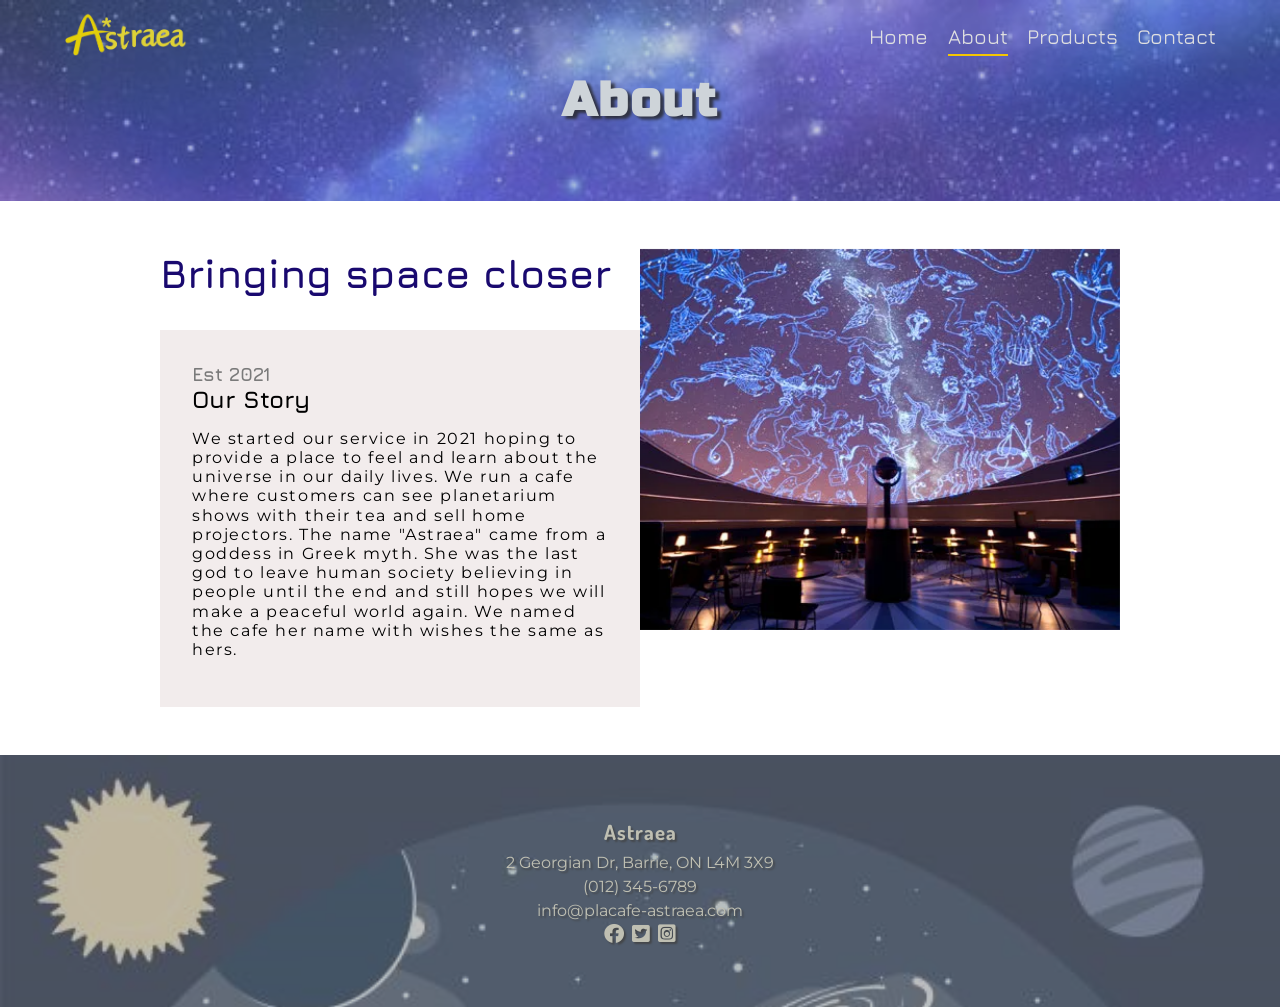
==== commit 98b0e91d: "Add project files" ====
--- a/about.html
+++ b/about.html
@@ -2,226 +2,111 @@
 <html lang="en">
 
 <head>
-  <meta charset="utf-8">
-  <meta content="width=device-width, initial-scale=1.0" name="viewport">
-  <title>About - UpConstruction Bootstrap Template</title>
-  <meta content="Demo about page for Planetarium Cafe Astraea" name="description">
-  <meta name="robots" content="noindex, nofollow">
-
-  <!-- Favicons -->
-  <link href="assets/img/favicon.png" rel="icon">
-  <link href="assets/img/apple-touch-icon.png" rel="apple-touch-icon">
-
-  <!-- Fonts -->
-  <link href="https://fonts.googleapis.com" rel="preconnect">
-  <link href="https://fonts.gstatic.com" rel="preconnect" crossorigin>
-  <link
-    href="https://fonts.googleapis.com/css2?family=Roboto:ital,wght@0,100;0,300;0,400;0,500;0,700;0,900;1,100;1,300;1,400;1,500;1,700;1,900&family=Open+Sans:ital,wght@0,300;0,400;0,500;0,600;0,700;0,800;1,300;1,400;1,500;1,600;1,700;1,800&family=Poppins:ital,wght@0,100;0,200;0,300;0,400;0,500;0,600;0,700;0,800;0,900;1,100;1,200;1,300;1,400;1,500;1,600;1,700;1,800;1,900&display=swap"
-    rel="stylesheet">
-
-  <!-- Vendor CSS Files -->
-  <link href="assets/vendor/bootstrap/css/bootstrap.min.css" rel="stylesheet">
-  <link href="assets/vendor/bootstrap-icons/bootstrap-icons.css" rel="stylesheet">
-  <link href="assets/vendor/aos/aos.css" rel="stylesheet">
-  <link href="assets/vendor/fontawesome-free/css/all.min.css" rel="stylesheet">
-  <link href="assets/vendor/glightbox/css/glightbox.min.css" rel="stylesheet">
-  <link href="assets/vendor/swiper/swiper-bundle.min.css" rel="stylesheet">
-
-  <!-- Main CSS File -->
-  <link href="assets/css/main.css" rel="stylesheet">
-
-  <!-- =======================================================
-  * Template Name: UpConstruction
-  * Template URL: https://bootstrapmade.com/upconstruction-bootstrap-construction-website-template/
-  * Updated: Jun 29 2024 with Bootstrap v5.3.3
-  * Author: BootstrapMade.com
-  * License: https://bootstrapmade.com/license/
-  ======================================================== -->
+    <meta charset="UTF-8">
+    <meta name="viewport" content="width=device-width, initial-scale=1.0">
+    <meta name="description" content="This is the about page HTML for the main project">
+    <meta name="robots" content="noindex, nofollow">
+    <!-- title -->
+    <title>Astraea - About</title>
+    <!-- fonts -->
+    <link rel="preconnect" href="https://fonts.googleapis.com">
+    <link rel="preconnect" href="https://fonts.gstatic.com" crossorigin>
+    <link
+        href="https://fonts.googleapis.com/css2?family=Dosis:wght@200..800&family=Jura:wght@300..700&family=Montserrat:ital,wght@0,100..900;1,100..900&family=Russo+One&display=swap"
+        rel="stylesheet">
+    <!-- css -->
+    <link rel="stylesheet" href="./css/style.css">
+    <!-- add icons -->
+    <link rel="stylesheet" href="./fontawesome/css/all.min.css">
+    <!-- js/jQuery -->
+    <script src="https://code.jquery.com/jquery-3.7.0.min.js"
+        integrity="sha256-2Pmvv0kuTBOenSvLm6bvfBSSHrUJ+3A7x6P5Ebd07/g=" crossorigin="anonymous"></script>
+    <script src="./js/script.js"></script>
 </head>
 
-<body class="about-page">
+<body class="subpage">
+    <header>
+        <div class="desktop-nav">
+            <!-- header logo -->
+            <a href="index.html" class="logo">
+                <img src="./image/logo-yellow.png" alt="logo">
+            </a>
+            <nav>
+                <menu>
+                    <li><a href="./index.html">Home</a></li>
+                    <li><a href="./about.html" class="active">About</a></li>
+                    <li><a href="#">Products</a>
+                        <ul class="dropdown">
+                            <li><a href="./products/orzorz.html"><span>&gt;</span>Orzorz Star</a></li>
+                            <li><a href="./products/sega.html"><span>&gt;</span>SEGA Homestar</a></li>
+                            <li><a href="./products/fulen.html"><span>&gt;</span>FULEN Star</a></li>
+                        </ul>
+                    </li>
+                    <li><a href="./contact.html">Contact</a></li>
+                </menu>
+                <i class="mobile-nav-toggle d-xl-none bi bi-list"></i>
+            </nav>
+        </div>
+        <div class="mobile-nav">
+            <input id="burger" type="checkbox">
+            <label for="burger">
+                <span></span>
+                <span></span>
+                <span></span>
+            </label>
+            <nav>
+                <div>
+                    <a href="index.html"><img src="./image/logo.png" alt="header logo"></a>
+                </div>
+                <menu>
+                    <li><a href="./index.html">Home</a></li>
+                    <li><a href="./about.html">About</a></li>
+                    <li><a href="./products/orzorz.html">Products(Orzorz Star)</a></li>
+                    <li><a href="./products/sega.html">Products(SEGA Homestar)</a></li>
+                    <li><a href="./products/fulen.html">Products(FULEN Star)</a></li>
+                    <li><a href="./contact.html">Contact</a></li>
+                </menu>
+            </nav>
+        </div>
+    </header>
+    <section class="masthead">
+        <h1>About</h1>
+    </section>
+    <main>
+        <section class="about">
+            <div>
+                <h2>Bringing space closer</h2>
+                <div class="fade-left">
+                    <h4>Est 2021</h4>
+                    <h3>Our Story</h3>
+                    <p>We started our service in 2021 hoping to provide a place to feel and learn about the universe in
+                        our daily lives. We run a cafe where customers can see planetarium shows with their tea and sell
+                        home projectors. The name "Astraea" came from a goddess in Greek myth. She was the last god to
+                        leave human society believing in people until the end and still hopes we will make a peaceful
+                        world again. We named the cafe her name with wishes the same as hers.</p>
+                </div>
+            </div>
+            <div>
+                <img src="./image/about.png" class="fade-up" alt="image of the cafe">
+            </div>
+        </section>
+    </main>
 
-  <header id="header" class="header d-flex align-items-center fixed-top">
-    <div class="container-fluid container-xl position-relative d-flex align-items-center justify-content-between">
-
-      <a href="index.html" class="logo d-flex align-items-center">
-        <img src="assets/img/logo-yellow.png" alt="logo">
-      </a>
-
-      <nav id="navmenu" class="navmenu">
-        <ul>
-          <li><a href="index.html">Home</a></li>
-          <li><a href="about.html" class="active">About</a></li>
-          <li><a href="event.html">Event</a></li>
-          <li><a href="contact.html">Contact</a></li>
-        </ul>
-        <i class="mobile-nav-toggle d-xl-none bi bi-list"></i>
-      </nav>
-
-    </div>
-  </header>
-
-  <main class="main">
-
-    <!-- Page Title -->
-    <div class="page-title dark-background">
-      <div class="container position-relative">
-        <h1>About</h1>
-      </div>
-    </div><!-- End Page Title -->
-
-    <!-- About Section -->
-    <section id="about" class="about section">
-
-      <div class="container">
-        <div class="row position-relative">
-
-          <div class="col-lg-6 about-img" data-aos="zoom-out" data-aos-delay="200"><img src="assets/img/about.png">
-          </div>
-
-          <div class="col-lg-7" data-aos="fade-up" data-aos-delay="100">
-            <h2 class="inner-title ml-2">Bringing space closer</h2>
-            <div class="our-story">
-              <h4>Est 2021</h4>
-              <h3>Our Story</h3>
-              <p>We started feeling the universe was farther after having come to Canada despite it having great views
-                of the sky and even Aurora. We wondered if that was because of the freezing in winter and the late
-                sunset in summer, and also fewer opportunities to know about the space around us. That's why we opened
-                the cafe to provide a place to feel and learn about the universe in our daily lives. The name "Astraea"
-                came from a goddess in Greek myth. She was the last god to leave human society believing in people until
-                the end and still hopes we will make a peaceful world again. We named the cafe her name with wishes the
-                same as hers.</p>
+    <footer>
+        <div>
+            <h3>Astraea</h3>
+            <p>2 Georgian Dr, Barrie, ON L4M 3X9</p>
+            <p>(012) 345-6789</p>
+            <p>info@placafe-astraea.com</p>
+            <div class="icons">
+                <ul>
+                    <li><a href="#"><i class="fa-brands fa-facebook fa-lg"></i></a></li>
+                    <li><a href="#"><i class="fa-brands fa-square-twitter fa-lg"></i></a></li>
+                    <li><a href="#"><i class="fa-brands fa-square-instagram fa-lg"></i></a></li>
+                </ul>
             </div>
-          </div>
         </div>
-      </div>
-    </section><!-- /About Section -->
-
-    <!-- Team Section -->
-    <section id="team" class="team section">
-
-      <!-- Section Title -->
-      <div class="container section-title" data-aos="fade-up">
-        <h2>Team</h2>
-      </div><!-- End Section Title -->
-
-      <div class="container">
-
-        <div class="row gy-5">
-
-          <div class="col-lg-4 col-md-6 member" data-aos="fade-up" data-aos-delay="100">
-            <div class="member-img">
-              <img src="assets/img/team/member1.jpg" class="img-fluid" alt="">
-              <div class="social">
-                <a href="#"><i class="bi bi-twitter-x"></i></a>
-                <a href="#"><i class="bi bi-facebook"></i></a>
-                <a href="#"><i class="bi bi-instagram"></i></a>
-                <a href="#"><i class="bi bi-linkedin"></i></a>
-              </div>
-            </div>
-            <div class="member-info text-center">
-              <h4>Reham</h4>
-              <span>Owner</span>
-              <p></p>
-            </div>
-          </div><!-- End Team Member -->
-
-          <div class="col-lg-4 col-md-6 member" data-aos="fade-up" data-aos-delay="200">
-            <div class="member-img">
-              <img src="assets/img/team/member2.png" class="img-fluid" alt="">
-              <div class="social">
-                <a href="#"><i class="bi bi-twitter-x"></i></a>
-                <a href="#"><i class="bi bi-facebook"></i></a>
-                <a href="#"><i class="bi bi-instagram"></i></a>
-                <a href="#"><i class="bi bi-linkedin"></i></a>
-              </div>
-            </div>
-            <div class="member-info text-center">
-              <h4>Yurika</h4>
-              <span>Programmer</span>
-              <p>Love the "Starry Tales" produced by KAGAYA Studio.</p>
-            </div>
-          </div><!-- End Team Member -->
-
-          <div class="col-lg-4 col-md-6 member" data-aos="fade-up" data-aos-delay="300">
-            <div class="member-img">
-              <img src="assets/img/team/member3.jpg" class="img-fluid" alt="">
-              <div class="social">
-                <a href="#"><i class="bi bi-twitter-x"></i></a>
-                <a href="#"><i class="bi bi-facebook"></i></a>
-                <a href="#"><i class="bi bi-instagram"></i></a>
-                <a href="#"><i class="bi bi-linkedin"></i></a>
-              </div>
-            </div>
-            <div class="member-info text-center">
-              <h4>Decimal</h4>
-              <span>CTO & Designer</span>
-              <p>Hibernate in winter, sorry...</p>
-            </div>
-          </div><!-- End Team Member -->
-        </div>
-
-      </div>
-
-    </section><!-- /Team Section -->
-
-  </main>
-
-  <footer id="footer" class="footer dark-background">
-
-    <div class="container footer-top">
-      <div class="gy-4">
-        <div class="text-center footer-about">
-          <a href="index.html" class="logo">
-            <span class="sitename">Planetarium Cafe Astraea</span>
-          </a>
-          <div class="footer-contact pt-3">
-            <p>2 Georgian Dr, Barrie, ON L4M 3X9</p>
-            <p class="mt-3"><strong>Phone:</strong> <span>(012) 345-6789</span></p>
-            <p><strong>Email:</strong> <span>info@placafe-astraea.com</span></p>
-          </div>
-          <div class="social-links d-flex justify-content-center mt-4">
-            <a href="https://x.com/#" target="_blank"><i class="bi bi-twitter-x"></i></a>
-            <a href="https://www.facebook.com/#" target="_blank"><i class="bi bi-facebook"></i></a>
-            <a href="https://www.instagram.com//#" target="_blank"><i class="bi bi-instagram"></i></a>
-          </div>
-        </div>
-      </div>
-    </div>
-
-    <div class="container copyright text-center mt-4">
-      <p>© <span>Copyright</span> <strong class="px-1 sitename">Astraea</strong> <span>All Rights Reserved</span>
-      </p>
-      <div class="credits">
-        <!-- All the links in the footer should remain intact. -->
-        <!-- You can delete the links only if you've purchased the pro version. -->
-        <!-- Licensing information: https://bootstrapmade.com/license/ -->
-        <!-- Purchase the pro version with working PHP/AJAX contact form: [buy-url] -->
-        Designed by <a href="https://bootstrapmade.com/">BootstrapMade</a>
-      </div>
-    </div>
-
-  </footer>
-  <!-- Scroll Top -->
-  <a href="#" id="scroll-top" class="scroll-top d-flex align-items-center justify-content-center"><i
-      class="bi bi-arrow-up-short"></i></a>
-
-  <!-- Preloader -->
-  <div id="preloader"></div>
-
-  <!-- Vendor JS Files -->
-  <script src="assets/vendor/bootstrap/js/bootstrap.bundle.min.js"></script>
-  <script src="assets/vendor/php-email-form/validate.js"></script>
-  <script src="assets/vendor/aos/aos.js"></script>
-  <script src="assets/vendor/glightbox/js/glightbox.min.js"></script>
-  <script src="assets/vendor/imagesloaded/imagesloaded.pkgd.min.js"></script>
-  <script src="assets/vendor/isotope-layout/isotope.pkgd.min.js"></script>
-  <script src="assets/vendor/swiper/swiper-bundle.min.js"></script>
-  <script src="assets/vendor/purecounter/purecounter_vanilla.js"></script>
-
-  <!-- Main JS File -->
-  <script src="assets/js/main.js"></script>
-
+    </footer>
 </body>
 
 </html>
--- a/css/style.css
+++ b/css/style.css
@@ -0,0 +1,936 @@
+/* 
+* common
+*/
+html {
+  scroll-behavior: smooth;
+}
+body {
+  margin: 0px;
+  position: relative;
+}
+
+h1 {
+  font-family: "Russo One", sans-serif;
+  font-weight: 700;
+  font-style: normal;
+}
+h2,
+h3,
+h4,
+h5,
+h6 {
+  font-family: "Jura", sans-serif;
+  font-style: normal;
+}
+h3 {
+  font-size: 1.5em;
+  font-weight: 700;
+}
+h4 {
+  font-size: 1.2em;
+  font-weight: 700;
+}
+p,
+li,
+a,
+label,
+input,
+textarea,
+button,
+div {
+  font-family: "Montserrat", sans-serif;
+  font-weight: 400;
+  font-style: normal;
+  text-decoration: none;
+}
+ul,
+menu {
+  list-style: none;
+  padding: 0;
+}
+
+/* 
+* header
+*/
+header {
+  position: fixed;
+  width: 100%;
+  z-index: 50;
+  font-family: "Jura", sans-serif;
+}
+header > div {
+  display: flex;
+  justify-content: space-between;
+  padding: 0.5em 4rem;
+  align-items: center;
+}
+
+header img {
+  height: 45px;
+}
+header .mobile-nav {
+  display: none;
+}
+header nav menu {
+  display: flex;
+  justify-content: space-between;
+}
+
+header nav menu li {
+  margin-right: 1.2em;
+  position: relative;
+}
+
+header nav menu li:last-child {
+  margin-right: 0;
+}
+
+header nav menu > li > a {
+  font-family: "Jura", sans-serif;
+  font-weight: 500;
+  color: #e0e0e0;
+  font-size: 1.3em;
+}
+
+header nav menu > li:hover > a {
+  color: #fff;
+  border-bottom: #f4c603 solid 2px;
+  padding-bottom: 5px;
+  transition: all 0.3s ease;
+}
+
+header nav menu > li:nth-child(3):hover > a {
+  border-bottom: 0;
+}
+
+header nav menu li a.active {
+  border-bottom: #f4c603 solid 2px;
+  padding-bottom: 5px;
+}
+
+/* dropdown menu */
+nav menu li .dropdown {
+  visibility: hidden;
+  opacity: 0;
+  position: absolute;
+  padding-left: 1em;
+  top: 10px;
+  left: 0;
+  display: none;
+  background: #f0f8ff;
+  transition: all 0.25s linear;
+  border-radius: 7px;
+  z-index: 10;
+}
+nav menu li:hover > .dropdown,
+nav menu li .dropdown:hover {
+  visibility: visible;
+  opacity: 1;
+  display: block;
+  min-width: 200px;
+  text-align: left;
+  padding-top: 1rem;
+}
+nav menu li .dropdown li {
+  clear: both;
+  width: 100%;
+  text-align: left;
+  margin-bottom: 1rem;
+  border-style: none;
+}
+
+header nav menu li .dropdown a {
+  transition: all 0.5s ease;
+  color: #1e1d1d;
+  font-size: 1em;
+}
+
+nav menu li .dropdown li a:hover {
+  color: #7a7a7a;
+  border-bottom: 2px solid #f4c603;
+  padding-bottom: 0.1em;
+  transition: all 0.3s ease;
+}
+
+header nav menu li .dropdown a span {
+  display: none;
+  opacity: 0;
+  color: #f4c603;
+  margin-right: 0.5em;
+}
+header nav menu li .dropdown a:hover span {
+  display: inline;
+  opacity: 1;
+  transition: all 0.5s ease;
+}
+
+/* scrolled */
+.scrolled header {
+  background-color: #f0f8ff;
+  transition: 1s;
+}
+
+.scrolled header nav menu li a {
+  color: #1e1d1d;
+}
+
+/* 
+** masthead
+*/
+.masthead {
+  position: relative;
+  overflow: hidden;
+  filter: contrast(70%);
+}
+
+.home .masthead {
+  background-size: cover;
+  height: 100vh;
+  display: flex;
+  flex-direction: column;
+  justify-content: center;
+  align-items: center;
+}
+
+/* video: 100% width and height to cover the entire window */
+.home .masthead video {
+  position: fixed;
+  right: 0;
+  bottom: 0;
+  min-width: 100%;
+  min-height: 100%;
+}
+
+.subpage .masthead {
+  background: url("../image/page-title.jpeg") no-repeat;
+  background-size: cover;
+  width: 100%;
+  height: auto;
+  padding: 2rem 0;
+}
+
+.masthead h1 {
+  font-size: 3em;
+  text-align: center;
+  color: #f0f8ff;
+  text-shadow: 4px 3px 3px rgba(0, 0, 0, 0.8);
+  letter-spacing: 2px;
+  z-index: 5;
+}
+
+/* 
+* main common
+*/
+main h2 {
+  font-size: 2.5em;
+  text-align: center;
+  margin-top: 0;
+}
+
+main section h2 {
+  color: #19096f;
+}
+
+/* 
+* home page
+*/
+.home main section > div {
+  display: grid;
+  grid-template-columns: repeat(3, 1fr);
+  padding: 0 4rem;
+}
+
+/* services section */
+main section.services {
+  padding: 3rem 5rem;
+}
+main section.services .service {
+  display: flex;
+  flex-direction: column-reverse;
+  text-align: center;
+  padding: 2rem;
+  align-self: flex-start;
+}
+
+main section.services .service > div.icon-box {
+  display: inline-block;
+  background-color: #f4c603;
+  width: 8em;
+  height: 8em;
+  border-radius: .8em;
+  /* border-radius: 50%; */
+  position: relative;
+  margin: 0 auto;
+  cursor: pointer;
+}
+
+main section.services .service > div i {
+  color: #f3f3f3;
+  position: absolute;
+  top: 50%;
+  left: 50%;
+}
+
+main section.services .service > div i.sev-icon {
+  font-size: 4em;
+  transform: translate(-50%, -50%);
+}
+
+main section.services .service > div i.focus {
+  display: none;
+  opacity: 0;
+  font-size: 2em;
+  transform: translate(-50%, -70%);
+}
+main section.services .service:nth-child(2) > div i.focus {
+  transform: translate(-50%, -100%);
+}
+
+main section.services .service > div span {
+  display: none;
+  opacity: 0;
+  color: #fff;
+  position: absolute;
+  bottom: 25%;
+  left: 15%;
+  font-size: 1.1em;
+}
+main section.services .service:nth-child(2) > div span {
+  bottom: 20%;
+  left: 20%;
+  font-size: 1em;
+
+}
+
+main section.services .service > div:hover i.sev-icon {
+  display: none;
+}
+
+main section.services .service > div:hover i.focus {
+  display: inline;
+  opacity: 1;
+  transition: all 0.3s ease-in;
+}
+main section.services .service > div:hover span {
+  display: inline;
+  opacity: 1;
+  transition: all 0.3s ease-in;
+}
+
+/* fade animation */
+.fade-up {
+  animation-name: fadeUp;
+  animation-duration: 0.5s;
+  animation-fill-mode: forwards;
+  opacity: 0;
+}
+@keyframes fadeUp {
+  0% {
+    opacity: 0;
+    transform: translateY(100px);
+  }
+
+  100% {
+    opacity: 1;
+    transform: translateY(0);
+  }
+}
+.fade-left {
+  animation-name: fadeLeft;
+  animation-duration: 0.5s;
+  animation-fill-mode: forwards;
+  opacity: 0;
+}
+@keyframes fadeLeft {
+  from {
+    opacity: 0;
+    transform: translateX(-100px);
+  }
+
+  to {
+    opacity: 1;
+    transform: translateX(0);
+  }
+}
+main section.services .service:nth-child(2).fade-up {
+  animation-duration: 1s;
+}
+main section.services .service:nth-child(3).fade-up {
+  animation-duration: 1.5s;
+}
+
+/* products section */
+main section.products {
+  background-color: #f3f3f3;
+  padding: 3rem 5rem;
+}
+
+/* cards */
+.card-row {
+  grid-gap: 3rem;
+  text-align: center;
+}
+.card-row > div {
+  border-radius: 8px;
+  color: #1e1d1d;
+  font-size: 1em;
+  box-shadow: 0 4px 15px rgba(0, 0, 0, 0.2);
+}
+
+.card-row > div > div {
+  width: 100%;
+  height: auto;
+  overflow: hidden;
+}
+
+.card-row img {
+  width: 100%;
+  margin: auto;
+  border-radius: 8px 8px 0 0;
+  border-bottom: 1px solid #1e1d1d;
+}
+
+.card-row div:hover img {
+  transform: scale(1.3);
+  opacity: 0.8;
+}
+
+.card-row div h3 {
+  margin-left: 2em;
+  margin-right: 2em;
+}
+
+.card-row div p:last-child {
+  bottom: 10%;
+}
+.card-row div p a {
+  font-size: 0.9em;
+  color: #f4c603;
+}
+
+.card-row div p a:hover {
+  font-size: 1em;
+  text-decoration: underline;
+}
+
+.card-row > div:nth-child(2).fade-up {
+  animation-duration: 1s;
+}
+.card-row > div:nth-child(3).fade-up {
+  animation-duration: 1.5s;
+}
+
+/* 
+* sub page common 
+*/
+.subpage main section h2 {
+  text-align: left;
+}
+/* 
+* about page
+*/
+.subpage main section.about {
+  width: 960px;
+  margin: 3rem auto;
+  display: grid;
+  grid-template-columns: 50% 50%;
+}
+.subpage main section.about > div:nth-child(1) {
+  display: flex;
+  flex-direction: column;
+}
+.subpage main section.about > div:nth-child(1) > div {
+  background-color: #f2ecec;
+  padding: 2rem;
+}
+
+.subpage main section.about h3,
+.subpage main section.about h4 {
+  margin: 0;
+}
+.subpage main section.about p {
+  line-height: 1.2em;
+  letter-spacing: 0.1em;
+}
+.subpage main section.about h4 {
+  color: #7a7a7a;
+}
+
+.subpage main section.about img {
+  width: 100%;
+}
+
+/* 
+* products page 
+*/
+.subpage main section.product {
+  display: flex;
+  padding-bottom: 0;
+  padding: 2rem;
+}
+.subpage main section.product > div:nth-child(1) {
+  order: 2;
+  animation-duration: 1s;
+}
+.subpage main section.product > div:nth-child(1) p.price {
+  font-size: 1.5em;
+  color: #d2af13;
+  font-weight: 500;
+}
+.subpage main section.product > div:nth-child(1) div.feature {
+  padding: 0.5rem 0 1rem;
+  border-top: 1px solid #ddd;
+  border-bottom: 1px solid #ddd;
+}
+.subpage main section.product > div:nth-child(1) div.feature > div {
+  display: flex;
+}
+.subpage main section.product p {
+  margin: 0.3em 0;
+}
+.subpage main section.product > div:nth-child(1) div.feature p:nth-child(1) {
+  font-weight: 600;
+  width: 200px;
+}
+.subpage main section.product > div:nth-child(1) i {
+  color: #df8627;
+  margin-right: 8px;
+}
+.subpage main section.product > div:nth-child(2) {
+  order: 1;
+  padding: 0 3rem;
+}
+.subpage main section.product > div:nth-child(2) img {
+  width: 100%;
+}
+.add-btn {
+  border-radius: 6px;
+  margin-top: 1.5rem;
+  padding: 0.5rem 1rem;
+  display: block;
+  letter-spacing: 0.05em;
+  background-color: #19096f;
+  color: #fff;
+  font-weight: 500;
+  cursor: pointer;
+  border: 2px solid #efefef;
+}
+.add-btn:hover {
+  opacity: 0.8;
+}
+.subpage main section.product + section {
+  padding: 2rem;
+  display: flex;
+  justify-content: space-between;
+}
+.subpage main section.product + section.right {
+  justify-content: end;
+}
+.subpage main section.product + section a {
+  padding-top: 0;
+  color: #19096f;
+  cursor: pointer;
+}
+.subpage main section.product + section a:hover {
+  opacity: 0.8;
+  text-decoration: underline;
+}
+
+/* 
+* contact page
+*/
+.subpage main section.contact {
+  padding: 2rem;
+}
+.contact-form {
+  margin-left: auto;
+  margin-right: auto;
+  max-width: 720px;
+}
+
+.form-item {
+  border-bottom: 1px solid #ddd;
+  padding-top: 1.5rem;
+  padding-bottom: 1.5rem;
+  width: 100%;
+  display: flex;
+  align-items: center;
+}
+.form-item input:nth-of-type(2) {
+  display: none;
+}
+.label {
+  width: 100%;
+  max-width: 248px;
+  letter-spacing: 0.05em;
+  font-weight: bold;
+  font-size: 1.1em;
+}
+.label.label-message {
+  margin-top: 8px;
+  margin-bottom: auto;
+}
+.form-base {
+  border: 1px solid #ddd;
+  border-radius: 6px;
+  margin-left: 2rem;
+  padding-left: 1em;
+  padding-right: 1em;
+  flex: 1;
+  width: 100%;
+  max-width: 410px;
+  background: #eaedf2;
+  font-size: 1.1em;
+}
+.form-input {
+  height: 45px;
+}
+.form-textarea {
+  padding-top: 0.5em;
+  height: 200px;
+}
+.form-btn {
+  border-radius: 6px;
+  margin-top: 2rem;
+  margin-left: auto;
+  margin-right: auto;
+  padding: 0.8rem 3rem;
+  display: block;
+  letter-spacing: 0.05em;
+  background-color: #f4c603;
+  color: #f3f3f3;
+  font-weight: bold;
+  font-size: 1.2em;
+  cursor: pointer;
+  border: 2px solid #e6e5e5;
+}
+.form-btn:hover {
+  opacity: 0.8;
+}
+
+/* 
+* footer
+*/
+footer {
+  color: #ffffe5;
+  background: url("../image/footer-bg.jpg") top center no-repeat;
+  background-size: cover;
+  padding: 4rem;
+  position: relative;
+  filter: contrast(50%);
+  text-shadow: 2px 2px 2px rgba(0, 0, 0, 0.8);
+}
+footer h3 {
+  font-size: 1.3em;
+  text-align: center;
+  margin: 0 0 0.5rem;
+  letter-spacing: 1px;
+  font-family: "Dosis", sans-serif;
+}
+
+footer p {
+  font-weight: 400;
+  margin: 0 0 0.3rem;
+  text-align: center;
+}
+
+footer .icons ul {
+  display: flex;
+  justify-content: center;
+  margin: 0;
+}
+
+footer .icons ul li {
+  margin-right: 0.5rem;
+}
+
+footer .icons ul li:last-child {
+  margin-right: 0;
+}
+
+footer .icons ul li a {
+  font-size: 1em;
+  color: #ffffe5;
+}
+
+/* 
+*  responsive 
+*/
+@media screen and (max-width: 1355px) {
+  /* home page */
+  .home .masthead {
+    padding: 3rem;
+  }
+  /* services section */
+  main section.services .service > div {
+    width: 8em;
+    height: 8em;
+  }
+  main section.services .service > div i.sev-icon {
+    font-size: 4em;
+  }
+  main section.services .service > div i.focus {
+    font-size: 2em;
+  }
+  main section.services .service > div span {
+    left: 20%;
+    font-size: 1em;
+  }
+}
+@media screen and (max-width: 1024px) {
+  /* home page */
+  main section.services h2 {
+    margin-top: 2rem;
+  }
+  .home main section > div {
+    padding: 0;
+  }
+  /* about page */
+  .subpage main section.about {
+    width: 900px;
+  }
+
+  /* products page */
+  .subpage main section.product > div:nth-child(2) {
+    padding-left: 0;
+  }
+}
+
+@media screen and (max-width: 975px) {
+  /* main common */
+  main section {
+    padding: 1rem;
+  }
+  /* home page */
+  main section.products {
+    padding: 1rem;
+  }
+  .card-row {
+    grid-gap: 1rem;
+    text-align: center;
+  }
+  /* about page */
+  .subpage main section.about {
+    display: block;
+    width: 90%;
+  }
+}
+
+@media screen and (max-width: 768px) {
+  /* Mobile Nav */
+  .desktop-nav {
+    display: none;
+  }
+  header nav menu > li > a {
+    border-bottom: #ddd solid 1px;
+  }
+  header nav menu > li:nth-child(3):hover > a {
+    border-bottom: #f4c603 solid 2px;
+  }
+  header .mobile-nav {
+    display: flex;
+    align-items: center;
+  }
+  .mobile-nav div:nth-child(1) {
+    flex-grow: 1;
+    padding: 15px;
+  }
+  .mobile-nav div:nth-child(1) a img {
+    height: 50px;
+  }
+  .mobile-nav input {
+    display: none;
+  }
+  .mobile-nav input + label {
+    position: fixed;
+    top: 30px;
+    right: 40px;
+    height: 20px;
+    width: 25px;
+    z-index: 5;
+  }
+  .mobile-nav input + label span {
+    position: absolute;
+    width: 100%;
+    height: 2px;
+    top: 50%;
+    left: 0;
+    display: block;
+    transition: 0.5s;
+    background-color: #0e0e0e;
+  }
+  .mobile-nav input + label span:first-child {
+    top: 3px;
+  }
+  .mobile-nav input + label span:last-child {
+    top: 16px;
+  }
+  .mobile-nav label:hover {
+    cursor: pointer;
+  }
+  .mobile-nav input:checked + label span {
+    opacity: 0;
+    top: 50%;
+    color: #0e0e0e;
+  }
+  .mobile-nav input:checked + label span:first-child {
+    opacity: 1;
+    transform: rotate(45deg);
+  }
+  .mobile-nav input:checked + label span:last-child {
+    opacity: 1;
+    transform: rotate(-45deg);
+  }
+  .mobile-nav input ~ nav {
+    background: #fff;
+    position: fixed;
+    top: 0;
+    left: 0;
+    width: 100%;
+    z-index: 3;
+    transition: 0.5s;
+    transition-delay: 0.5s;
+    overflow: hidden;
+  }
+  .mobile-nav input ~ nav > menu {
+    text-align: center;
+    position: absolute;
+    top: 10%;
+    left: 20%;
+    right: 20%;
+    list-style: none;
+    flex-direction: column;
+  }
+  .mobile-nav input ~ nav > menu > li {
+    opacity: 0;
+  }
+  .mobile-nav input ~ nav > menu > li > a {
+    text-decoration: none;
+    text-transform: uppercase;
+    color: #0e0e0e;
+    font-weight: bold;
+    display: block;
+    padding: 30px;
+  }
+  .mobile-nav input ~ nav > menu > li > a:hover {
+    color: #f4c603;
+  }
+  .mobile-nav input:checked ~ nav {
+    height: 100%;
+    transition-delay: 0s;
+  }
+  .mobile-nav input:checked ~ nav > menu > li {
+    opacity: 1;
+    transition-delay: 0.25s;
+  }
+
+  /* masthead */
+  .subpage .masthead {
+    padding: 120px 0 36px;
+  }
+
+  /* home services section */
+  main section.services {
+    padding: 1rem 0;
+  }
+  /* home products section */
+  .home main section.products {
+    padding: 2rem 6rem 3rem;
+  }
+  .home main section.products > div {
+    display: block;
+  }
+  .home main section.products > div h4 {
+    margin-top: 1rem;
+    margin-bottom: 1rem;
+  }
+  .card-row > div {
+    padding-bottom: 1rem;
+    margin-bottom: 2rem;
+  }
+  .card-row > div:last-child {
+    margin-bottom: 0;
+  }
+
+  /* about page */
+  .subpage main section.about {
+    margin-top: 1rem;
+  }
+  .subpage main section.about > div:nth-child(1) > div {
+    padding: 1rem;
+  }
+
+  /* products page */
+  .subpage main section.product {
+    flex-direction: column;
+  }
+  .subpage main section.product > div:nth-child(2) {
+    padding: 0;
+  }
+  .add-btn {
+    margin: 0 auto;
+  }
+
+  /* contact page */
+  .form-item {
+    display: block;
+    border-bottom: 0;
+  }
+  .form-item input:nth-of-type(1) {
+    display: none;
+  }
+  .form-item input:nth-of-type(2) {
+    display: block;
+  }
+  section.contact .form-item p.label {
+    display: none;
+  }
+  .form-base {
+    max-width: initial;
+    margin-left: 0;
+    box-sizing: border-box;
+  }
+}
+
+@media screen and (max-width: 600px) {
+  /* home page */
+  main section.services > div {
+    display: block;
+  }
+  main section.services .service > div {
+    width: 8em;
+    height: 8em;
+  }
+  main section.services .service > div i.sev-icon {
+    font-size: 4em;
+  }
+  main section.services .service > div i.focus {
+    font-size: 2em;
+  }
+  main section.services .service > div span {
+    left: 20%;
+    font-size: 1em;
+  }
+}
+
+@media screen and (max-width: 500px) {
+  /* header */
+  header nav menu > li > a {
+    font-size: 1em;
+  }
+  /* home page */
+  .home main section.products {
+    padding: 2rem;
+  }
+  .home main section.products > div h4 {
+    margin-top: 1rem;
+    margin-bottom: 1rem;
+  }
+  .card-row > div {
+    padding-bottom: 1rem;
+    margin-bottom: 2rem;
+  }
+  .card-row > div:last-child {
+    margin-bottom: 0;
+  }
+}
